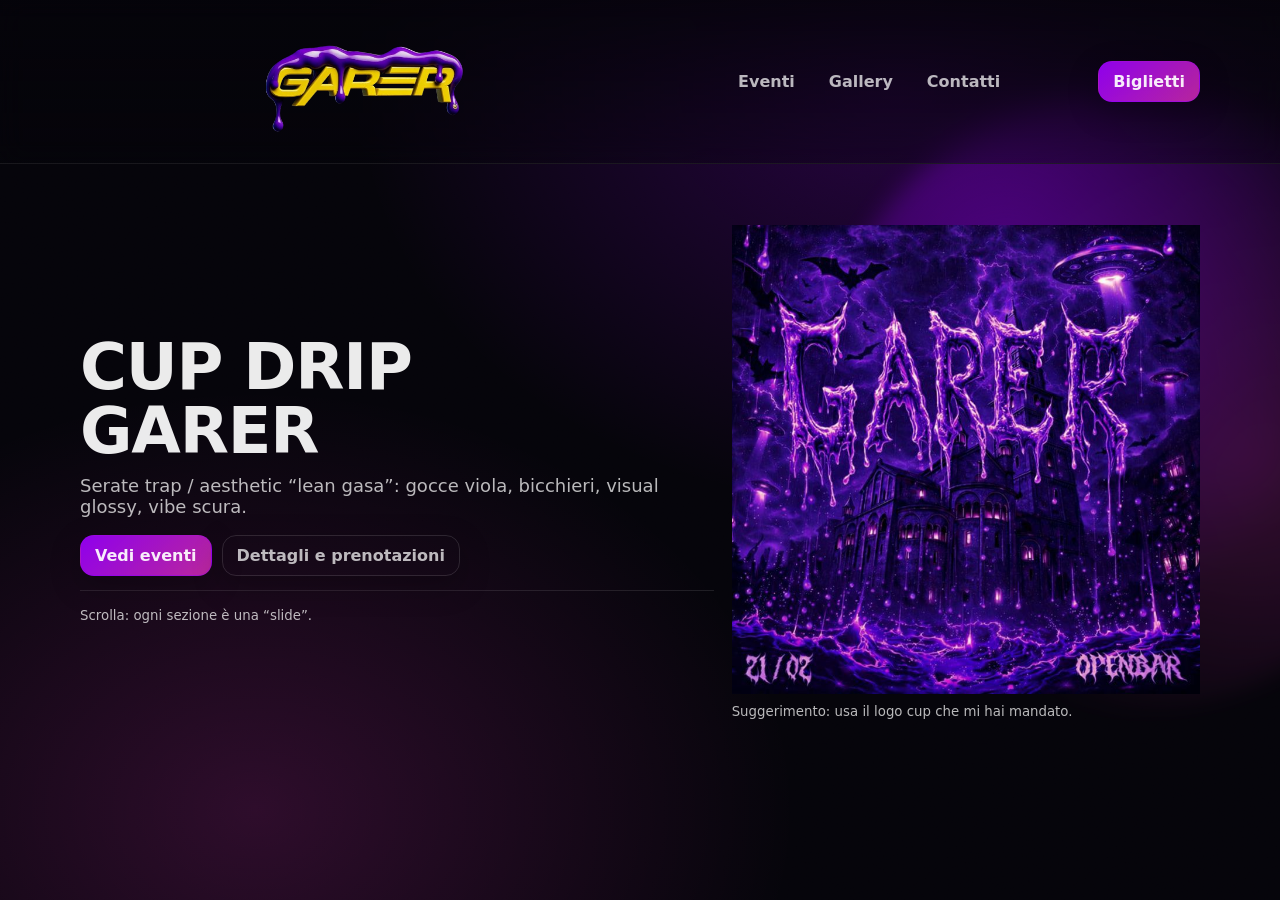
==== index.html @ 1eaee58c "Add files via upload" ====
<!doctype html>
<html lang="it">
<head>
  <meta charset="utf-8" />
  <meta name="viewport" content="width=device-width, initial-scale=1" />
  <title>GARER — Trap nights</title>
  <link rel="stylesheet" href="styles.css" />
</head>
<body>
  <header class="nav">
    <div class="container nav__inner">
      <a class="brand" href="index.html">
        <div class="heroLogoWrap">
            <img class="heroLogo" src="assets/garer_logo_1.png" alt="GARER logo" />
        </div>

      </a>
      <nav class="nav__links">
        <a href="eventi.html">Eventi</a>
        <a href="#deck" onclick="document.querySelector('#deck').scrollTo({top: innerHeight*3, behavior:'smooth'})">Gallery</a>
        <a href="#deck" onclick="document.querySelector('#deck').scrollTo({top: innerHeight*4, behavior:'smooth'})">Contatti</a>
      </nav>
      <div class="nav__cta">
        <a class="btn btn--primary" href="eventi.html">Biglietti</a>
      </div>
    </div>
  </header>
    <button class="burger" aria-label="Apri menu" aria-controls="drawer" aria-expanded="false">
    <span></span><span></span><span></span>
    </button>

    <aside id="drawer" class="drawer" aria-hidden="true">
    <a href="eventi.html">Eventi</a>
    <a href="#gallery">Gallery</a>
    <a href="#contatti">Contatti</a>
    <a class="drawer__cta" href="eventi.html">Biglietti</a>
    </aside>

    <div class="backdrop" data-close-drawer></div>

  <main id="deck" class="deck noScrollbars">

    <!-- Slide 1 -->
    <section class="slide">
      <div class="noise" aria-hidden="true"></div>
      <div class="bgOrb" style="right:-160px; top:90px" aria-hidden="true"></div>

      <div class="slide__inner">
        <div class="pptFX">
          <div class="dripBar" style="width:140px; position:relative">
            <span class="dripBlob" style="left:12px; top:10px"></span>
            <span class="dripBlob" style="left:52px; top:10px; animation-delay:.6s"></span>
            <span class="dripBlob" style="left:98px; top:10px; animation-delay:1.1s"></span>
          </div>

          <h1 class="h1" style="margin-top:14px">
            CUP <span class="glowWord">DRIP</span><br/> GARER
          </h1>
          <p class="lead">
            Serate trap / aesthetic “lean gasa”: gocce viola, bicchieri, visual glossy, vibe scura.
          </p>
          <div style="display:flex; gap:10px; flex-wrap:wrap">
            <a class="btn btn--primary" href="eventi.html">Vedi eventi</a>
            <a class="btn btn--ghost" href="eventi.html">Dettagli e prenotazioni</a>
          </div>
          <div class="hr"></div>
          <small>Scrolla: ogni sezione è una “slide”.</small>
        </div>

        <div class="pptFX">
          <!-- Qui metti il tuo logo cup+garer: salva l’immagine in /assets e cambia src -->
          <div class="poster">
            <img src="assets/sample_evento.jpeg" alt="Logo GARER cup drip" />
          </div>
          <small style="display:block; margin-top:10px">Suggerimento: usa il logo cup che mi hai mandato.</small>
        </div>
      </div>
    </section>

    <!-- Slide 2 -->
    <section class="slide">
      <div class="noise" aria-hidden="true"></div>
      <div class="bgOrb" style="left:-170px; top:160px; opacity:.6" aria-hidden="true"></div>

      <div class="slide__inner">
        <div class="pptFX card">
          <div class="card__pad">
            <h2 style="margin:0 0 10px">Vibe</h2>
            <p class="lead" style="margin:0">
              Minimal testo, tante transizioni: sembra una presentazione, ma resta veloce e mobile-first.
            </p>
            <div class="hr"></div>
            <div style="display:grid; gap:10px">
              <div class="card" style="box-shadow:none"><div class="card__pad">Gocce viola + elementi 3D “slime”.</div></div>
              <div class="card" style="box-shadow:none"><div class="card__pad">Flash photography / dark mood.</div></div>
              <div class="card" style="box-shadow:none"><div class="card__pad">CTA sempre chiara: “Dettagli e prenotazioni”.</div></div>
            </div>
          </div>
        </div>

        <div class="pptFX">
          <div class="poster">
            <img src="assets/sample_evento.jpg" alt="Esempio locandina evento" />
          </div>
          <small style="display:block; margin-top:10px">Questa è la locandina che useremo nelle card eventi.</small>
        </div>
      </div>
    </section>

    <!-- Slide 3: eventi -->
    <section class="slide">
      <div class="noise" aria-hidden="true"></div>
      <div class="slide__inner" style="grid-template-columns:1fr">
        <div class="pptFX">
          <h2 style="margin:0 0 10px">Prossimi eventi</h2>
          <p class="lead" style="margin:0 0 16px">Card con locandina + un solo tasto.</p>
          <div class="eventGrid" data-event-grid></div>
        </div>
      </div>
    </section>

    <!-- Slide 4 -->
    <section class="slide">
      <div class="noise" aria-hidden="true"></div>
      <div class="bgOrb" style="right:-190px; top:220px; opacity:.55" aria-hidden="true"></div>

      <div class="slide__inner">
        <div class="pptFX card">
          <div class="card__pad">
            <h2 style="margin:0 0 10px">Gallery / Aftermovie</h2>
            <p class="lead" style="margin:0">Qui puoi mettere una griglia foto o embed reel IG.</p>
            <div class="hr"></div>
            <small>Consiglio: poche foto ma strong, con overlay viola.</small>
          </div>
        </div>
        <div class="pptFX card">
          <div class="card__pad">
            <h2 style="margin:0 0 10px">FAQ</h2>
            <small>Età minima, documenti, rimborsi, dresscode…</small>
          </div>
        </div>
      </div>
    </section>

    <!-- Slide 5 -->
    <section class="slide">
      <div class="noise" aria-hidden="true"></div>
      <div class="slide__inner">
        <div class="pptFX card">
          <div class="card__pad">
            <h2 style="margin:0 0 10px">Contatti</h2>
            <p class="lead" style="margin:0 0 12px">
              WhatsApp + Instagram per supporto prenotazioni.
            </p>
            <div style="display:flex; gap:10px; flex-wrap:wrap">
              <a class="btn btn--primary" href="eventi.html">Dettagli e prenotazioni</a>
              <a class="btn btn--ghost" href="eventi.html">Biglietti</a>
            </div>
            <div class="hr"></div>
            <small>© GARER — Privacy/Cookie/Termini (da inserire).</small>
          </div>
        </div>
        <div class="pptFX">
          <div class="poster">
            <img src="assets/garer_garer.jpg" alt="Visual GARER" />
          </div>
        </div>
      </div>
    </section>
  </main>

  <script src="app.js"></script>
</body>
</html>
---- styles.css ----
:root{
  --bg:#05040a;
  --text:rgba(255,255,255,.92);
  --muted:rgba(255,255,255,.72);
  --panel:rgba(255,255,255,.06);
  --stroke:rgba(255,255,255,.10);

  --violet:#9b00ff;
  --violet2:#5f00ff;
  --pink:#ff35d4;

  --radius:18px;
  --shadow: 0 20px 70px rgba(0,0,0,.55);
}

*{box-sizing:border-box}
html,body{height:100%}
body{
  margin:0;
  font-family: ui-sans-serif, system-ui, -apple-system, Segoe UI, Roboto, Helvetica, Arial;
  background:
    radial-gradient(900px 700px at 70% 10%, rgba(155,0,255,.22), transparent 60%),
    radial-gradient(900px 700px at 20% 90%, rgba(255,53,212,.16), transparent 60%),
    var(--bg);
  color:var(--text);
  overflow-x:hidden;
}

a{color:inherit; text-decoration:none}
.container{width:min(1120px, 92vw); margin:0 auto}

/* NAV */
.nav{
  position:fixed; top:0; left:0; right:0; z-index:70;
  backdrop-filter: blur(14px);
  background: linear-gradient(to bottom, rgba(5,4,10,.85), rgba(5,4,10,.35));
  border-bottom:1px solid rgba(255,255,255,.08);
}
.nav__inner{display:flex; align-items:center; justify-content:space-between; padding:14px 0; gap:14px}
.brand{display:flex; align-items:center; gap:10px; font-weight:900; letter-spacing:.8px}
.brand__mark{
  width:34px; height:34px; border-radius:12px;
  background:
    radial-gradient(circle at 30% 30%, #fff, rgba(255,255,255,.2) 22%, transparent 42%),
    linear-gradient(135deg, var(--violet), var(--pink));
  box-shadow: 0 12px 25px rgba(155,0,255,.22);
}
.nav__links{display:flex; gap:14px; color:var(--muted); font-weight:700}
.nav__links a{padding:8px 10px; border-radius:12px}
.nav__links a:hover{background:rgba(255,255,255,.06); color:var(--text)}
.nav__cta{display:flex; gap:10px; align-items:center}

/* BUTTONS */
.btn{
  border:1px solid rgba(255,255,255,.10);
  background:rgba(255,255,255,.06);
  color:var(--text);
  padding:10px 14px;
  border-radius:14px;
  font-weight:900;
  cursor:pointer;
  box-shadow: 0 10px 30px rgba(0,0,0,.25);
}
.btn:hover{transform: translateY(-1px)}
.btn--primary{
  border-color: rgba(155,0,255,.35);
  background: linear-gradient(135deg, rgba(155,0,255,.92), rgba(255,53,212,.70));
}
.btn--ghost{
  background: transparent;
  border-color: rgba(255,255,255,.12);
  color: var(--muted);
}

/* TYPO */
.h1{
  font-size: clamp(42px, 5vw, 76px);
  line-height:1.0;
  margin:0 0 12px;
  letter-spacing:-1.2px;
  text-transform: uppercase;
}
.lead{color:var(--muted); font-size: clamp(16px, 1.6vw, 18px); margin:0 0 18px; max-width:60ch}
small{color:var(--muted)}
.hr{height:1px; background:rgba(255,255,255,.10); margin:14px 0}

/* CARDS */
.card{
  background: var(--panel);
  border:1px solid rgba(255,255,255,.10);
  border-radius: var(--radius);
  box-shadow: var(--shadow);
  overflow:hidden;
}
.card__pad{padding:20px}

/* TRAP VISUALS */
.noise{
  pointer-events:none;
  position:absolute; inset:0;
  background-image: url("data:image/svg+xml,%3Csvg xmlns='http://www.w3.org/2000/svg' width='160' height='160'%3E%3Cfilter id='n'%3E%3CfeTurbulence type='fractalNoise' baseFrequency='.8' numOctaves='3' stitchTiles='stitch'/%3E%3C/filter%3E%3Crect width='160' height='160' filter='url(%23n)' opacity='.18'/%3E%3C/svg%3E");
  mix-blend-mode: overlay;
  opacity:.35;
}
.bgOrb{
  position:absolute;
  width:620px; height:620px;
  border-radius:50%;
  background:
    radial-gradient(circle at 30% 30%, rgba(155,0,255,.55), transparent 60%),
    radial-gradient(circle at 70% 60%, rgba(255,53,212,.25), transparent 55%);
  filter: blur(12px);
  opacity:.75;
  animation: orb 9s ease-in-out infinite;
}
@keyframes orb{ 0%,100%{transform: translate(0,0)} 50%{transform: translate(20px, 14px)} }

/* PPT / DECK (multi-platform) */
.deck{
  height: 100svh;
  overflow-y:auto;
  scroll-snap-type: y mandatory;           /* snap [web:87] */
  scroll-behavior:smooth;
  -webkit-overflow-scrolling: touch;       /* iOS momentum */
}

.slide{
  min-height:100svh;
  scroll-snap-align:start;                 /* snap point [web:87] */
  padding:92px 0 48px;                     /* spazio nav fixed */
  position:relative;
  display:flex;
  align-items:center;
}

.slide__inner{
  width:min(1120px, 92vw);
  margin:0 auto;
  display:grid;
  grid-template-columns: 1.15fr .85fr;
  gap:18px;
  align-items:center;
}

@media (max-width: 900px){
  .slide__inner{grid-template-columns:1fr}
}

/* animazione ingresso contenuti */
.pptFX{
  opacity:0;
  transform: translateY(18px) scale(.98);
  transition: opacity .6s ease, transform .7s ease;
}
.slide.is-active .pptFX{
  opacity:1;
  transform: translateY(0) scale(1);
}

/* LOGO HERO: SEMPRE PROPORZIONATO */
/* limita davvero la dimensione del box del logo */
/* LOGO in home: più piccolo e sempre proporzionato */
.logoCard{
  display:flex;
  justify-content:center;
  align-items:center;
  padding: 18px;
}

/* il div “maggiore” (box del logo) = 15% schermo */
.heroLogoWrap{
  width: min(560px, 90vw);     /* limite orizzontale */
  height: 15svh;               /* 15% viewport (mobile safe) */
  min-height: 120px;           /* non scendere sotto questa altezza */
  max-height: 180px;           /* (opzionale) cap su desktop */
  display:flex;
  justify-content:center;
  align-items:center;
  overflow:hidden;             /* nasconde il crop del cover */
  border-radius: 18px;         /* se vuoi effetto card */
}

/* immagine che riempie tutto */
.heroLogo{ top:-40%; height:160%; object-position:center top; }




/* EVENTI: LOCANDINE */
/* griglia eventi: più aria e niente overlap */
.eventGrid{
  display:grid;
  grid-template-columns: repeat(3, minmax(0, 1fr));
  gap: 18px;                 /* aumenta spazio */
  align-items: start;
}

.card, .eventCard{ 
  min-width: 0;              /* evita overflow in grid */
}

.poster{ 
  width:100%;
  border-radius: 22px;
}
.poster img{
  width:100%;
  height:auto;               /* evita stretching verticale */
  display:block;
}


.eventCard__meta{
  display:flex; justify-content:space-between; gap:10px;
  color:var(--muted); font-weight:800; font-size:13px; margin-top:10px
}
.eventCard__title{margin:8px 0 10px; font-size:18px; letter-spacing:-.2px}
.eventCard__btn{width:100%; display:flex; justify-content:center}

/* FORM */
.field{display:flex; flex-direction:column; gap:8px; margin:12px 0}
input, select{
  padding:12px 12px;
  border-radius:14px;
  border:1px solid rgba(255,255,255,.12);
  background: rgba(0,0,0,.25);
  color: var(--text);
  outline:none;
}

/* TICKET BOX */
.ticketBox{ position:sticky; top:92px; }
@media (max-width: 900px){
  .ticketBox{position:fixed; left:0; right:0; bottom:0; top:auto; z-index:80}
  .ticketBox .card{border-radius:18px 18px 0 0}
}

/* FOOTER */
.footer{
  padding:26px 0 40px;
  border-top:1px solid rgba(255,255,255,.08);
  color:var(--muted);
}
/* nascondi link top su mobile e usa burger */
@media (max-width: 900px){
  .nav__links{display:none}
}

.burger{
  position: fixed;
  top: 14px;
  right: 14px;
  z-index: 90;
  width: 46px; height: 46px;
  border-radius: 14px;
  border:1px solid rgba(255,255,255,.12);
  background: rgba(0,0,0,.28);
  backdrop-filter: blur(10px);
  display:none;
}
.burger span{
  display:block;
  width:20px; height:2px;
  background: rgba(255,255,255,.9);
  margin:6px auto;
  border-radius:99px;
}
@media (max-width: 900px){ .burger{display:block} }

.drawer{
  position: fixed;
  top: 0; right: 0;
  height: 100svh;
  width: min(320px, 86vw);
  padding: 90px 18px 18px;
  background: rgba(10,8,18,.92);
  border-left:1px solid rgba(255,255,255,.10);
  backdrop-filter: blur(14px);
  transform: translateX(105%);
  transition: transform .28s ease;
  z-index: 95;
  display:flex;
  flex-direction:column;
  gap:10px;
}
@media (max-width: 900px){
  .nav__cta{ display:none; }   /* il CTA resta solo nel menu laterale */
  .burger{ display:block; }
}

.drawer a{
  padding: 12px 12px;
  border-radius: 14px;
  background: rgba(255,255,255,.06);
  border:1px solid rgba(255,255,255,.10);
  font-weight:900;
}
.drawer__cta{
  margin-top:auto;
  background: linear-gradient(135deg, rgba(155,0,255,.92), rgba(255,53,212,.70));
  border-color: rgba(155,0,255,.35);
}
.backdrop{
  position: fixed;
  inset:0;
  background: rgba(0,0,0,.55);
  opacity:0;
  pointer-events:none;
  transition: opacity .25s ease;
  z-index: 94;
}

body.drawerOpen .drawer{ transform: translateX(0); }
body.drawerOpen .backdrop{ opacity:1; pointer-events:auto; }
/* Nasconde scrollbar ma mantiene lo scroll */
.noScrollbars{
  scrollbar-width: none;          /* Firefox [web:181] */
  -ms-overflow-style: none;       /* vecchi Edge/IE */
}
.noScrollbars::-webkit-scrollbar{
  display: none;                  /* Chrome/Safari [web:179] */
}

/* applico alla deck e a body/html */
html, body{
  overflow-x: hidden;
}
.deck{
  overflow-y: auto;
}
@media (max-width: 900px){
  .slide{ padding: 78px 0 28px; }          /* meno padding verticale */
  .h1{ font-size: 44px; }                 /* titolo più gestibile */
  .lead{ margin-bottom: 12px; }

  /* il box grande a destra occupa troppo: lo rimpiccioliamo */
  .logoCard{ padding: 12px; }
  .heroLogoWrap{
    height: 18svh;                         /* invece di 15% fisso enorme */
    min-height: 90px;
    max-height: 140px;
  }
}
body{ overflow-x:hidden; }
.slide__inner{ min-width: 0; }
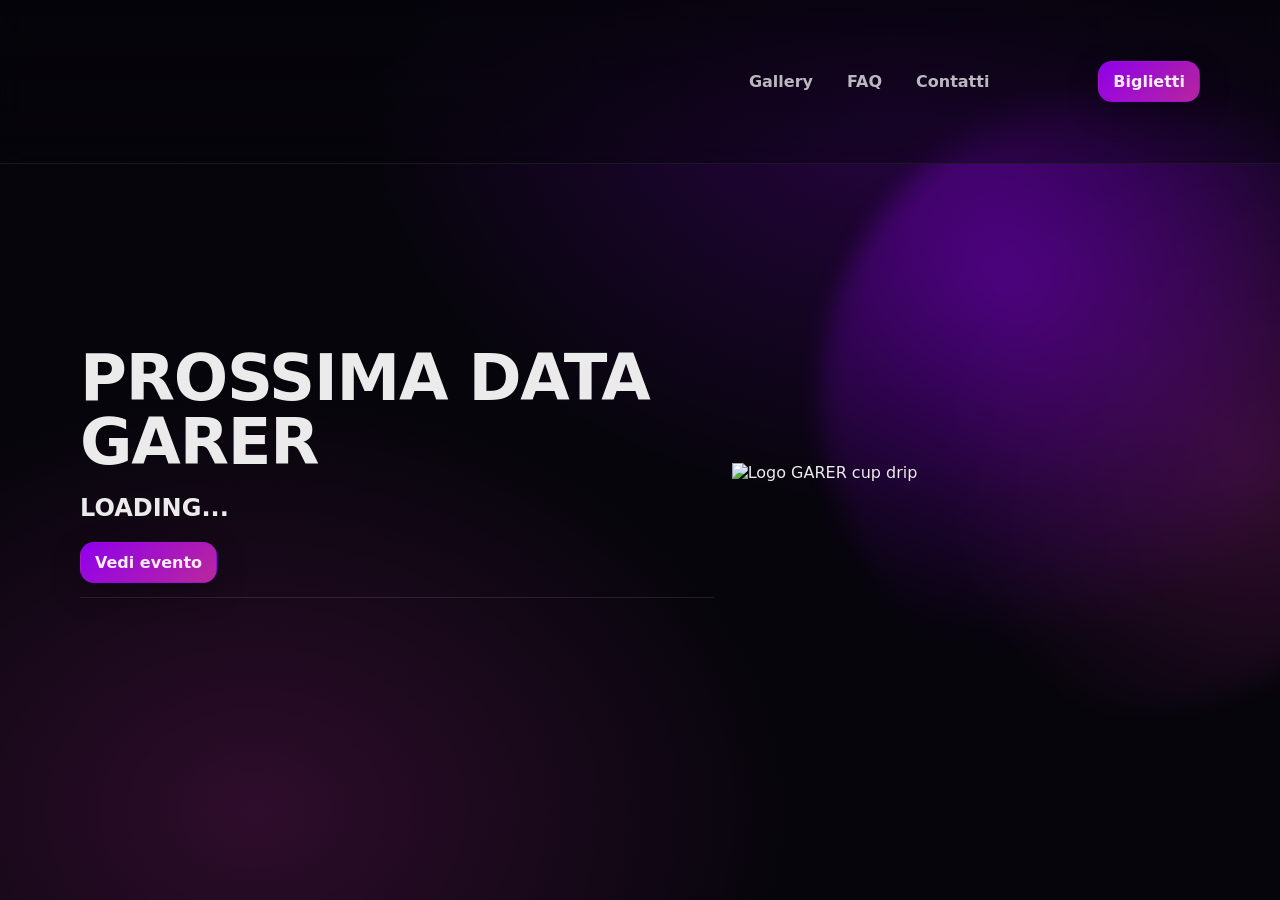
==== commit 9f346e48: "Add files via upload" ====
--- a/index.html
+++ b/index.html
@@ -1,174 +1,411 @@
 <!doctype html>
 <html lang="it">
 <head>
+  <!--
+    HEAD = metadati della pagina (non visibili).
+    - charset: encoding UTF-8
+    - viewport: layout mobile-first
+    - title: titolo scheda browser
+    - stylesheet: collega il CSS
+  -->
   <meta charset="utf-8" />
   <meta name="viewport" content="width=device-width, initial-scale=1" />
   <title>GARER — Trap nights</title>
   <link rel="stylesheet" href="styles.css" />
 </head>
+
 <body>
+  <!--
+    HEADER / NAVBAR (desktop):
+    - Logo (link alla home)
+    - Link di navigazione (Eventi / Gallery / Contatti)
+    - CTA “Biglietti”
+    Nota: i link "Gallery" e "Contatti" qui non cambiano pagina: fanno scroll DENTRO #deck usando scrollTo().
+  -->
   <header class="nav">
     <div class="container nav__inner">
+      <!-- Brand: cliccando torna a index.html -->
       <a class="brand" href="index.html">
+        <!-- Wrapper logo (serve a controllare dimensioni/posizionamento via CSS) -->
         <div class="heroLogoWrap">
-            <img class="heroLogo" src="assets/garer_logo_1.png" alt="GARER logo" />
-        </div>
-
+          <img class="heroLogo" src="assets/garer_logo_1.png" alt="GARER logo" />
+        </div>
       </a>
+
+      <!-- Link navbar (desktop) -->
       <nav class="nav__links">
-        <a href="eventi.html">Eventi</a>
-        <a href="#deck" onclick="document.querySelector('#deck').scrollTo({top: innerHeight*3, behavior:'smooth'})">Gallery</a>
-        <a href="#deck" onclick="document.querySelector('#deck').scrollTo({top: innerHeight*4, behavior:'smooth'})">Contatti</a>
+
+        <!--
+          Gallery: scrolla il contenitore #deck (non la window).
+          top: innerHeight*3 = “vai alla slide 4” (0-based: slide1=0, slide2=1, slide3=2, slide4=3).
+          behavior:'smooth' abilita lo scroll fluido.
+        -->
+        <a href="#deck" onclick="document.querySelector('#deck').scrollTo({top: innerHeight*1, behavior:'smooth'})">Gallery</a>
+        <!-- Va alla pagina faq -->
+        <a href="#deck" onclick="document.querySelector('#deck').scrollTo({top: innerHeight*2, behavior:'smooth'})">FAQ</a>
+        <!--
+          Contatti: scrolla a innerHeight*4 = “vai alla slide 5”.
+          Se l’altezza di una slide non coincide con innerHeight, questo offset potrebbe risultare impreciso.
+        -->
+        <a href="#deck" onclick="document.querySelector('#deck').scrollTo({top: innerHeight*3, behavior:'smooth'})">Contatti</a>
+
       </nav>
+        
+
+      <!-- CTA a destra -->
       <div class="nav__cta">
-        <a class="btn btn--primary" href="eventi.html">Biglietti</a>
+        <a class="btn btn--primary" href="/">Biglietti</a>
       </div>
     </div>
   </header>
-    <button class="burger" aria-label="Apri menu" aria-controls="drawer" aria-expanded="false">
+
+  <!--
+    BURGER BUTTON (mobile):
+    - apre/chiude il drawer (#drawer)
+    - aria-controls: indica quale elemento controlla
+    - aria-expanded: stato aperto/chiuso del menu (va aggiornato via JS quando toggli)
+  -->
+  <button class="burger" aria-label="Apri menu" aria-controls="drawer" aria-expanded="false">
+    <!-- Le 3 linee del burger (di solito stilizzate via CSS) -->
     <span></span><span></span><span></span>
-    </button>
-
-    <aside id="drawer" class="drawer" aria-hidden="true">
+  </button>
+
+  <!--
+    DRAWER (menu laterale mobile):
+    - È un pannello off-canvas che appare quando il burger è attivo.
+    - aria-hidden: dovrebbe essere "true" quando chiuso e "false" quando aperto (gestito da JS).
+    Nota: qui i link puntano a #gallery e #contatti, ma nel markup NON esistono id="gallery"/id="contatti".
+          Quindi, così com’è, quei due anchor non trovano una destinazione reale.
+  -->
+  <aside id="drawer" class="drawer" aria-hidden="true">
     <a href="eventi.html">Eventi</a>
     <a href="#gallery">Gallery</a>
     <a href="#contatti">Contatti</a>
     <a class="drawer__cta" href="eventi.html">Biglietti</a>
-    </aside>
-
-    <div class="backdrop" data-close-drawer></div>
-
+  </aside>
+
+  <!--
+    BACKDROP:
+    - overlay scuro dietro al drawer
+    - data-close-drawer: “hook” per JS (cliccando qui chiudi il drawer)
+  -->
+  <div class="backdrop" data-close-drawer></div>
+
+  <!--
+    MAIN “DECK”:
+    - è il contenitore scrollabile delle “slide”
+    - id="deck": serve per selezionarlo da JS (scrollTo e altre logiche)
+    - class "noScrollbars": tipicamente nasconde le scrollbar via CSS
+  -->
   <main id="deck" class="deck noScrollbars">
 
-    <!-- Slide 1 -->
+    <!-- =========================
+      SLIDE 1 — HERO
+      - headline + descrizione + CTA
+      - poster/immagine a destra
+    ========================== -->
     <section class="slide">
+      <!-- Overlay noise/texture (solo estetica) -->
       <div class="noise" aria-hidden="true"></div>
+      <!-- Orb/shape di sfondo (solo estetica, posizionata inline) -->
       <div class="bgOrb" style="right:-160px; top:90px" aria-hidden="true"></div>
 
+      <!--
+        slide__inner:
+        - layout interno della slide (di solito grid a 2 colonne: testo + visual)
+      -->
       <div class="slide__inner">
+
+        <!-- Colonna sinistra: testo e CTA -->
         <div class="pptFX">
+          <!-- Drip decoration: barra + 3 “gocce” con delay animazioni -->
           <div class="dripBar" style="width:140px; position:relative">
             <span class="dripBlob" style="left:12px; top:10px"></span>
             <span class="dripBlob" style="left:52px; top:10px; animation-delay:.6s"></span>
             <span class="dripBlob" style="left:98px; top:10px; animation-delay:1.1s"></span>
           </div>
 
+          <!-- Titolo principale -->
           <h1 class="h1" style="margin-top:14px">
-            CUP <span class="glowWord">DRIP</span><br/> GARER
+            PROSSIMA DATA GARER
           </h1>
+
+          <!-- Sottotitolo/descrizione -->
           <p class="lead">
-            Serate trap / aesthetic “lean gasa”: gocce viola, bicchieri, visual glossy, vibe scura.
+            <h2>LOADING...</h2>
           </p>
+
+          <!-- CTA principali -->
           <div style="display:flex; gap:10px; flex-wrap:wrap">
-            <a class="btn btn--primary" href="eventi.html">Vedi eventi</a>
-            <a class="btn btn--ghost" href="eventi.html">Dettagli e prenotazioni</a>
+            <a class="btn btn--primary" href="https://chat.whatsapp.com/JvbMyrgzRMY821vF3Wt4Uu">Vedi evento</a>
           </div>
+
+          <!-- Separatore visivo -->
           <div class="hr"></div>
-          <small>Scrolla: ogni sezione è una “slide”.</small>
-        </div>
-
+
+        </div>
+
+        <!-- Colonna destra: poster/visual -->
         <div class="pptFX">
-          <!-- Qui metti il tuo logo cup+garer: salva l’immagine in /assets e cambia src -->
+          <!--
+            Poster:
+            - immagine di esempio (placeholder)
+            - da sostituire con asset reale (logo / locandina)
+          -->
           <div class="poster">
             <img src="assets/sample_evento.jpeg" alt="Logo GARER cup drip" />
-          </div>
-          <small style="display:block; margin-top:10px">Suggerimento: usa il logo cup che mi hai mandato.</small>
-        </div>
+
       </div>
     </section>
 
-    <!-- Slide 2 -->
+    <!-- =========================
+      SLIDE 2 — “VIBE”
+      - card testo a sinistra
+      - immagine/locandina a destra
+    ========================== -->
     <section class="slide">
-      <div class="noise" aria-hidden="true"></div>
-      <div class="bgOrb" style="left:-170px; top:160px; opacity:.6" aria-hidden="true"></div>
-
-      <div class="slide__inner">
-        <div class="pptFX card">
-          <div class="card__pad">
-            <h2 style="margin:0 0 10px">Vibe</h2>
-            <p class="lead" style="margin:0">
-              Minimal testo, tante transizioni: sembra una presentazione, ma resta veloce e mobile-first.
-            </p>
-            <div class="hr"></div>
-            <div style="display:grid; gap:10px">
-              <div class="card" style="box-shadow:none"><div class="card__pad">Gocce viola + elementi 3D “slime”.</div></div>
-              <div class="card" style="box-shadow:none"><div class="card__pad">Flash photography / dark mood.</div></div>
-              <div class="card" style="box-shadow:none"><div class="card__pad">CTA sempre chiara: “Dettagli e prenotazioni”.</div></div>
-            </div>
-          </div>
-        </div>
-
-        <div class="pptFX">
-          <div class="poster">
-            <img src="assets/sample_evento.jpg" alt="Esempio locandina evento" />
-          </div>
-          <small style="display:block; margin-top:10px">Questa è la locandina che useremo nelle card eventi.</small>
-        </div>
+  <div class="noise" aria-hidden="true"></div>
+  <div class="bgOrb" style="left:-170px; top:160px; opacity:.6" aria-hidden="true"></div>
+
+  <div class="slide__inner">
+    <!-- Card testo (pannello con padding) - SINISTRA -->
+    <div class="pptFX card">
+      <div class="card__pad">
+        <h1 class="h1" style="margin-top:14px">
+          FLASHBACK GALLERIA
+        </h1>
+        <div class="hr"></div>
+      <!--
+        <div style="display:grid; gap:10px">
+          <div class="card" style="box-shadow:none"><div class="card__pad">Gocce viola + elementi 3D "slime".</div></div>
+          <div class="card" style="box-shadow:none"><div class="card__pad">Flash photography / dark mood.</div></div>
+          <div class="card" style="box-shadow:none"><div class="card__pad">CTA sempre chiara: "Dettagli e prenotazioni".</div></div>
+        </div>
+      -->
+        <div id="last3Events" style="display:grid; gap:10px"></div>
+
       </div>
-    </section>
-
-    <!-- Slide 3: eventi -->
-    <section class="slide">
-      <div class="noise" aria-hidden="true"></div>
-      <div class="slide__inner" style="grid-template-columns:1fr">
-        <div class="pptFX">
-          <h2 style="margin:0 0 10px">Prossimi eventi</h2>
-          <p class="lead" style="margin:0 0 16px">Card con locandina + un solo tasto.</p>
-          <div class="eventGrid" data-event-grid></div>
-        </div>
-      </div>
-    </section>
-
-    <!-- Slide 4 -->
+    </div>
+
+    <!-- Collage foto - DESTRA (direttamente dentro slide__inner) -->
+    <div class="pptFX sideCollage card">
+      <img src="assets/festino/f1.JPG" alt="">
+      <img src="assets/festino/f2.JPG" alt="">
+      <img src="assets/festino/f3.JPG" alt="">
+      <img src="assets/festino/f4.JPG" alt="">
+      <img src="assets/festino/f5.JPG" alt="">
+      <img src="assets/festino/f6.JPG" alt="">
+      <img src="assets/festino/f7.JPG" alt="">
+      <img src="assets/festino/f8.JPG" alt="">
+      <img src="assets/festino/f9.JPG" alt="">
+      <img src="assets/festino/f10.JPG" alt="">
+      <img src="assets/festino/f11.JPG" alt="">
+      <img src="assets/festino/f12.JPG" alt="">
+    </div>
+  </div>
+</section>
+
+    <!-- =========================
+      SLIDE 4 — FAQ
+      - solo FAQ
+    ========================== -->
     <section class="slide">
       <div class="noise" aria-hidden="true"></div>
       <div class="bgOrb" style="right:-190px; top:220px; opacity:.55" aria-hidden="true"></div>
 
-      <div class="slide__inner">
-        <div class="pptFX card">
-          <div class="card__pad">
-            <h2 style="margin:0 0 10px">Gallery / Aftermovie</h2>
-            <p class="lead" style="margin:0">Qui puoi mettere una griglia foto o embed reel IG.</p>
-            <div class="hr"></div>
-            <small>Consiglio: poche foto ma strong, con overlay viola.</small>
-          </div>
-        </div>
+      <div class="slide__inner" style="grid-template-columns:1fr">
         <div class="pptFX card">
           <div class="card__pad">
             <h2 style="margin:0 0 10px">FAQ</h2>
             <small>Età minima, documenti, rimborsi, dresscode…</small>
+            <div class="hr"></div>
+
+            <!-- Questo è L'UNICO faqBox -->
+            <div id="faqBox" class="faq"></div>
           </div>
         </div>
       </div>
     </section>
 
-    <!-- Slide 5 -->
+
+    <!-- =========================
+      SLIDE 5 — CONTATTI
+      - CTA (WhatsApp/IG nel testo, ma i link vanno ancora messi)
+      - poster/visual a destra
+    ========================== -->
     <section class="slide">
       <div class="noise" aria-hidden="true"></div>
+
       <div class="slide__inner">
+        <!-- Card contatti + CTA -->
         <div class="pptFX card">
           <div class="card__pad">
             <h2 style="margin:0 0 10px">Contatti</h2>
             <p class="lead" style="margin:0 0 12px">
               WhatsApp + Instagram per supporto prenotazioni.
             </p>
+
+            <!-- CTA finali (al momento entrambe puntano a eventi.html) -->
             <div style="display:flex; gap:10px; flex-wrap:wrap">
-              <a class="btn btn--primary" href="eventi.html">Dettagli e prenotazioni</a>
-              <a class="btn btn--ghost" href="eventi.html">Biglietti</a>
+              <a class="btn btn--primary" href="https://wa.me/+393385881663">Dettagli e prenotazioni</a>
             </div>
+
             <div class="hr"></div>
+
+            <!-- Footer note (placeholder legali) -->
             <small>© GARER — Privacy/Cookie/Termini (da inserire).</small>
           </div>
         </div>
+
+        <!-- Visual finale -->
         <div class="pptFX">
           <div class="poster">
-            <img src="assets/garer_garer.jpg" alt="Visual GARER" />
+            <img src="assets/garer_garer.png" alt="Visual GARER" />
           </div>
         </div>
       </div>
     </section>
+
   </main>
 
-  <script src="app.js"></script>
+  <!--
+    Script JS:
+    - gestisce drawer (burger/backdrop), popolamento eventi (data-event-grid),
+      e qualsiasi animazione/interazione.
+  -->
+<script>
+  // --- Utils date ---
+  function parseDDMMYY(s) {
+    // "21/02/26" -> Date(2026, 1, 21)
+    const [dd, mm, yy] = s.split('/').map(Number);
+    return new Date(2000 + yy, mm - 1, dd);
+  }
+
+  // --- Utils drive image (da /file/d/ID/view -> thumbnail) ---
+  function extractDriveFileId(url) {
+    const m = String(url).match(/\/file\/d\/([^/]+)/);
+    return m ? m[1] : null;
+  }
+
+  function driveToImgSrc(url, width = 1200) {
+    const id = extractDriveFileId(url);
+    // Se non riesco a estrarre l'id, provo comunque ad usare l'url originale
+    return id ? `https://drive.google.com/thumbnail?id=${id}&sz=w${width}` : url;
+  }
+
+  // --- Collage sizing (2 colonne fisse) ---
+  function fixCollageRows() {
+    const collage = document.querySelector('.sideCollage');
+    if (!collage) return;
+
+    const imgs = collage.querySelectorAll('img');
+    if (imgs.length === 0) return;
+
+    const cols = 2;
+    const rows = Math.ceil(imgs.length / cols);
+    const gap = 10;      // deve matchare il tuo CSS gap
+    const padding = 24;  // 12 top + 12 bottom (match padding del collage)
+
+    const availableHeight = collage.clientHeight - padding - (rows - 1) * gap;
+    const rowHeight = availableHeight / rows;
+
+    collage.style.setProperty('--rowH', `${rowHeight}px`);
+  }
+
+  async function renderSlide2FromJson() {
+    const res = await fetch('festini.json');
+    const data = await res.json(); // parse JSON [web:79][web:149]
+
+    // Array eventi
+    const events = Object.entries(data).map(([nome, info]) => ({
+      nome,
+      dateObj: parseDDMMYY(info.date),
+      link: info.link,
+      foto: Array.isArray(info.foto_evidenza) ? info.foto_evidenza : []
+    }));
+
+    // Ordina: più recente prima
+    events.sort((a, b) => b.dateObj - a.dateObj);
+
+    // Ultimi 3 (o meno)
+    const top3 = events.slice(0, 3);
+
+    // SINISTRA: titoli cliccabili
+    const boxTitles = document.querySelector('#last3Events');
+    if (boxTitles) {
+      boxTitles.innerHTML = top3.map(e => `
+        <a class="card" style="box-shadow:none"
+           href="${e.link}" target="_blank" rel="noopener">
+          <div class="card__pad">${e.nome}</div>
+        </a>
+      `).join('');
+    }
+
+    // DESTRA: foto evidenza (di quei top3), cliccabili -> cartella festino
+    const collage = document.querySelector('.sideCollage');
+    if (collage) {
+      const photos = top3.flatMap(e =>
+        e.foto.map(url => ({
+          imgSrc: driveToImgSrc(url, 1200),
+          eventLink: e.link
+        }))
+      );
+
+      if (photos.length === 0) {
+        collage.innerHTML = `
+          <div style="height:100%; display:flex; align-items:center; justify-content:center; color:var(--muted)">
+            Nessuna foto evidenza
+          </div>`;
+      } else {
+        collage.innerHTML = photos.map(p => `
+          <a href="${p.eventLink}" target="_blank" rel="noopener" style="display:block">
+            <img src="${p.imgSrc}" alt="">
+          </a>
+        `).join('');
+
+        // quando le immagini hanno finito di caricare, ricalcola (più affidabile)
+        const imgs = collage.querySelectorAll('img');
+        let pending = imgs.length;
+        imgs.forEach(img => {
+          const done = () => { if (--pending <= 0) fixCollageRows(); };
+          img.addEventListener('load', done);
+          img.addEventListener('error', done);
+        });
+
+        // fallback immediato
+        fixCollageRows();
+      }
+    }
+  }
+
+  window.addEventListener('load', () => {
+    renderSlide2FromJson();
+  });
+
+  window.addEventListener('resize', fixCollageRows);
+</script>
+<script>
+  async function renderFAQ() {
+    const res = await fetch('faq.json');
+    const faqs = await res.json(); // [web:79][web:149]
+
+    const box = document.querySelector('#faqBox');
+    if (!box) return;
+
+    box.innerHTML = faqs.map(item => `
+      <details name="faq">
+        <summary>${item.q}</summary>
+        <div class="faq__a">${item.a}</div>
+      </details>
+    `).join('');
+  }
+
+  window.addEventListener('load', () => {
+    renderFAQ();
+  });
+</script>
+
+<script src="app.js"></script>
+  
 </body>
 </html>
--- a/styles.css
+++ b/styles.css
@@ -343,3 +343,89 @@
 }
 body{ overflow-x:hidden; }
 .slide__inner{ min-width: 0; }
+/* wrapper a due colonne DENTRO .slide__inner (non cambiare slide__inner) */
+.heroLayout{
+  display: grid;
+  grid-template-columns: 1.15fr .85fr; /* come la tua slide__inner */
+  gap: 18px;
+  align-items: stretch;
+  min-width: 0;
+}
+@media (max-width: 900px){ .heroLayout{ grid-template-columns: 1fr; } }
+
+/* COLLAGE: riempie tutto il lato destro della slide__inner */
+.sideCollage{
+  height: 520px;              /* altezza fissa del box */
+  width: 100%;
+  overflow: hidden;
+  padding: 12px;
+  min-width: 0;               /* evita overflow da grid */
+
+  display: grid;
+  gap: 10px;
+  grid-template-columns: repeat(2, 1fr);  /* 2 colonne fisse */
+  grid-auto-flow: row;
+  grid-auto-rows: var(--rowH, 1fr);       /* verrà calcolato da JS */
+}
+
+.sideCollage img{
+  width: 100%;
+  height: 100%;
+  display: block;
+  object-fit: cover;          /* riempie senza deformare */
+  border-radius: 14px;
+}
+
+/* Mobile: collage va sotto */
+@media (max-width: 900px){
+  .sideCollage{ 
+    height: 420px;            /* un po' più basso su mobile */
+  }
+}
+.sideCollage a { text-decoration: none; color: inherit; }
+.faq{
+  display:grid;
+  gap:10px;
+}
+
+.faq details{
+  background: rgba(255,255,255,.06);
+  border: 1px solid rgba(255,255,255,.10);
+  border-radius: 16px;
+  overflow:hidden;
+}
+
+.faq summary{
+  cursor: pointer;
+  padding: 14px 14px;
+  font-weight: 900;
+  color: var(--text);
+  display:flex;
+  align-items:center;
+  justify-content:space-between;
+  gap:12px;
+  list-style: none; /* alcuni browser */
+}
+
+.faq summary::-webkit-details-marker{ display:none; }
+
+.faq summary::after{
+  content:"+";
+  width: 34px;
+  height: 34px;
+  border-radius: 12px;
+  display:grid;
+  place-items:center;
+  background: linear-gradient(135deg, rgba(155,0,255,.75), rgba(255,53,212,.55));
+  border: 1px solid rgba(255,255,255,.12);
+  box-shadow: 0 10px 25px rgba(155,0,255,.15);
+  flex: 0 0 auto;
+}
+
+.faq details[open] summary::after{ content:"–"; }
+
+.faq .faq__a{
+  padding: 0 14px 14px;
+  color: var(--muted);
+  line-height: 1.45;
+}
